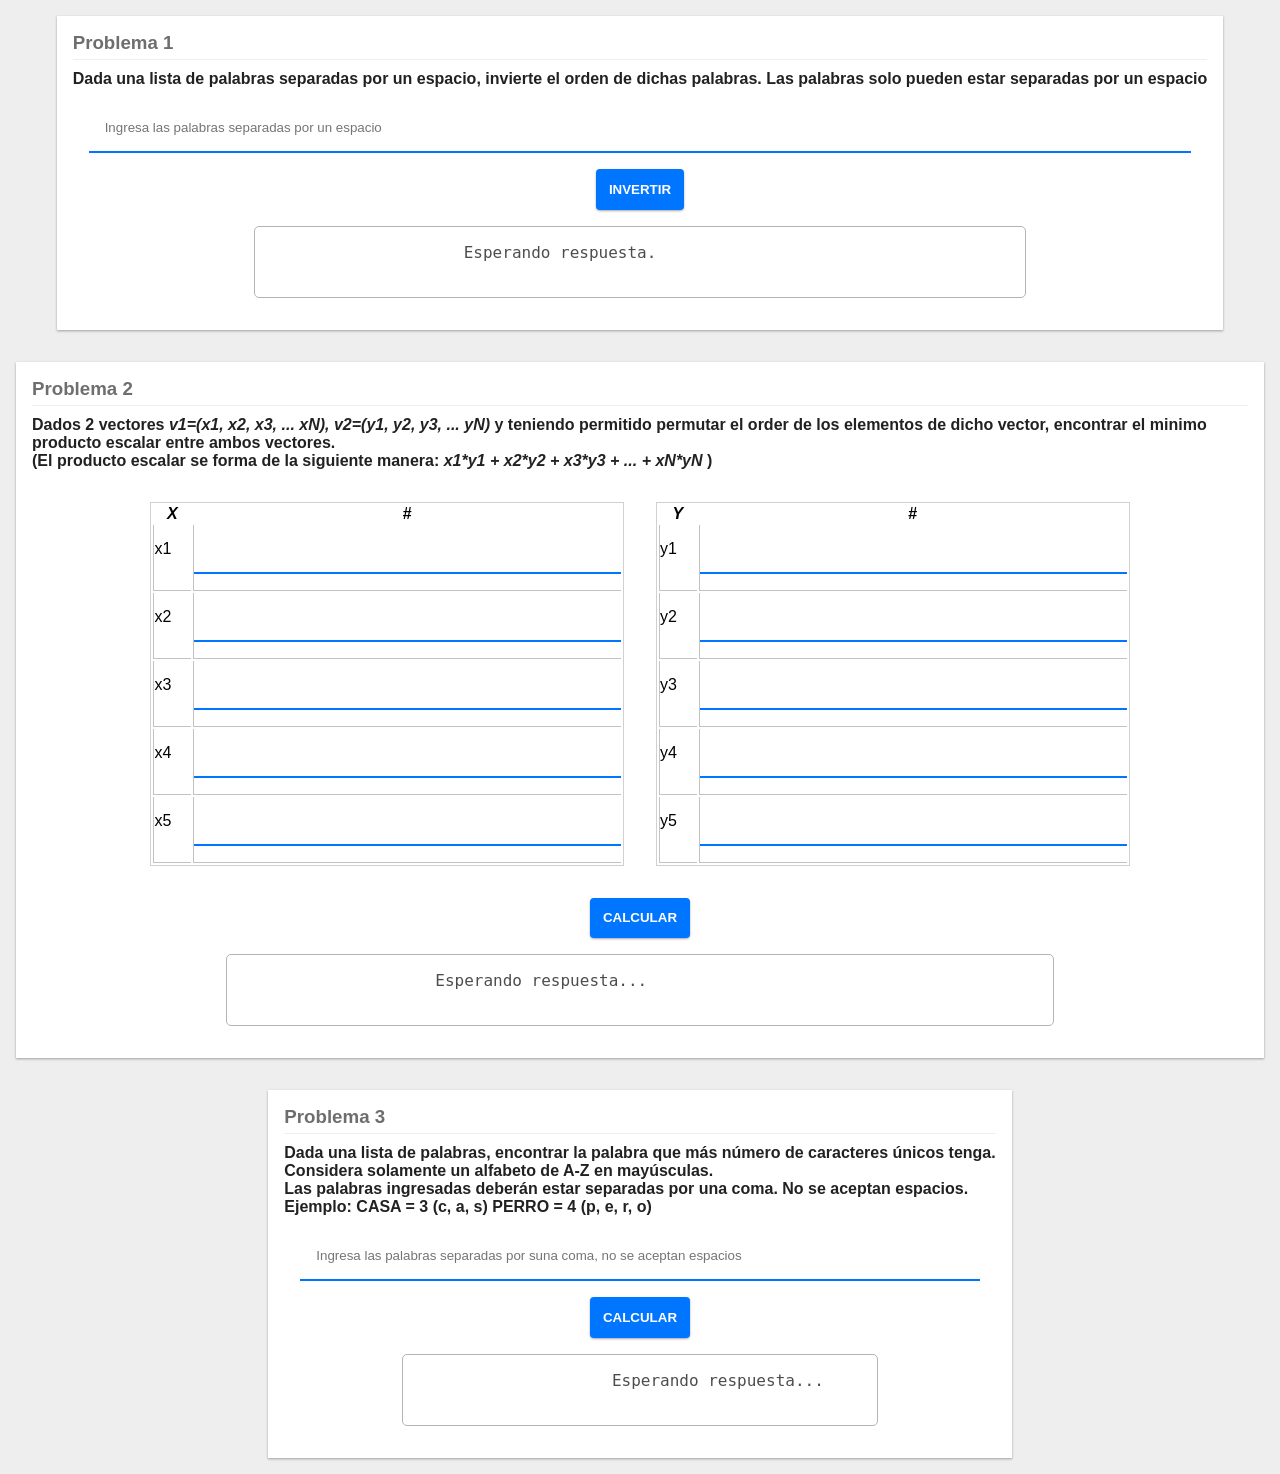
==== algoritmia.html @ 3773d782 "problema 3" ====
<!DOCTYPE html>
<html lang="es">
<head>
    <meta charset="UTF-8">
    <meta http-equiv="X-UA-Compatible" content="IE=edge">
    <meta name="viewport" content="width=device-width, initial-scale=1.0">
    <title>Ejemplo de algoritmia</title>
    <link rel="stylesheet" href="CSS/algoritmiaestilo.css">
    <link rel="stylesheet" href="CSS/favicon.css">
    <link rel="shortcut icon" type="image/png" href="img/icon.png">
</head>
<body>

    <script src="JS/algoritmiajs.js" ></script>

    <div class="container" >
        <div class="problema-container" >
            <h3 class="problema-title" >Problema 1</h3>
            <h4>Dada una lista de palabras separadas 
                por un espacio, invierte el orden de dichas
                palabras. Las palabras solo pueden estar 
                separadas por un espacio
            </h4>
            <div class="problema-content" >
                <input type="text" class="problema-input"
                placeholder="Ingresa las palabras separadas por un espacio" id="p1-input" >
                <button type="button" class="problema-button"
                style="margin-top: 1rem;" onClick="problema1()">Invertir</button>
                <pre class="problema-output" id="p1-output" >
                    Esperando respuesta.
                </pre>
            </div>
        </div>

    </div>
    
    <div class="container" >
        <div class="problema-container" >
            <h3 class="problema-title" >Problema 2</h3>
            <h4>
                Dados 2 vectores <em>v1=(x1, x2, x3, ... xN), 
                    v2=(y1, y2, y3, ... yN)  
                </em> y teniendo permitido permutar el order de los
                elementos de dicho vector, encontrar el minimo producto
                escalar entre ambos vectores.
                <br>
                (El producto escalar se forma de la siguiente manera:
                <em>x1*y1 + x2*y2 + x3*y3 + ... + xN*yN</em>
                )
            </h4>
            <div class="problema-content" >

                <div class="tablas" style="width: 100%; 
                display:flex; justify-content: center;" >
                    <table class="problema-table" style="width: 40%;" >
                        <thead>
                            <tr>
                                <th> <em>X</em> </th>
                                <th> # </th>
                            </tr>
                        </thead>
                        <tbody>
                            <tr>
                                <td>x1</td>
                                <td>
                                    <input type="number" class="problema-input" id="p2-x1" >
                                </td>
                            </tr>
                            <tr>
                                <td>x2</td>
                                <td>
                                    <input type="number" class="problema-input" id="p2-x2" >
                                </td>
                            </tr>
                            <tr>
                                <td>x3</td>
                                <td>
                                    <input type="number" class="problema-input" id="p2-x3" >
                                </td>
                            </tr>
                            <tr>
                                <td>x4</td>
                                <td>
                                    <input type="number" class="problema-input" id="p2-x4" >
                                </td>
                            </tr>
                            <tr>
                                <td>x5</td>
                                <td>
                                    <input type="number" class="problema-input" id="p2-x5" >
                                </td>
                            </tr>
                        </tbody>
                    </table>
                    <table class="problema-table" style="width: 40%;" >
                        <thead>
                            <tr>
                                <th> <em>Y</em> </th>
                                <th> # </th>
                            </tr>
                        </thead>
                        <tbody>
                            <tr>
                                <td>y1</td>
                                <td>
                                    <input type="number" class="problema-input" id="p2-y1" >
                                </td>
                            </tr>
                            <tr>
                                <td>y2</td>
                                <td>
                                    <input type="number" class="problema-input" id="p2-y2" >
                                </td>
                            </tr>
                            <tr>
                                <td>y3</td>
                                <td>
                                    <input type="number" class="problema-input" id="p2-y3" >
                                </td>
                            </tr>
                            <tr>
                                <td>y4</td>
                                <td>
                                    <input type="number" class="problema-input" id="p2-y4" >
                                </td>
                            </tr>
                            <tr>
                                <td>y5</td>
                                <td>
                                    <input type="number" class="problema-input" id="p2-y5" >
                                </td>
                            </tr>
                        </tbody>
                    </table>
                </div>

                
                <button type="button" class="problema-button"
                style="margin-top: 1rem;" onClick="problema2()">Calcular</button>
                <pre class="problema-output" id="p2-output" >
                    Esperando respuesta...
                </pre>
            </div>
        </div>

    </div>

    <div class="container" >
        <div class="problema-container" >
            <h3 class="problema-title" >Problema 3</h3>
            <h4>
                Dada una lista de palabras, encontrar la palabra que más 
                número de caracteres únicos tenga. 
                <br>
                Considera solamente un alfabeto de A-Z en mayúsculas.
                <br>
                Las palabras ingresadas deberán estar separadas por una coma.
                No se aceptan espacios.
                <br>
                Ejemplo: CASA = 3 (c, a, s)  PERRO = 4 (p, e, r, o)
            </h4>
            <div class="problema-content" >
                <input type = "text" class="problema-input"
                placeholder = "Ingresa las palabras separadas por suna coma, no se aceptan espacios" id="p3-input" onkeyup = "this.value=this.value.toUpperCase()">
                <button type="button" class="problema-button"
                style="margin-top: 1rem;" onClick="problema3()" >Calcular</button>
                <pre class="problema-output" id="p3-output" >
                    Esperando respuesta...
                </pre>
            </div>
        </div>
    </div>
</body>
</html>
---- CSS/algoritmiaestilo.css ----
*{
    font-family: 'Roboto', sans-serif;
    margin: 0;
    padding: 0;
    box-sizing: border-box;
}

body{
    margin: 0;
    padding: 0;
    background-color : #eee;
}

h3, h4{
    color:rgba(0,0,0, 0.87);
}

.container{
    width: 100%;
    padding: 1rem;
    margin: 0;
    display: flex;
    justify-content: center;
    align-items: center;
    flex-flow: column;
}

.problema-container{
    background-color: white;
    padding: 1rem;
    box-shadow: 0 1px 3px rgba(0,0,0,0.12),
     0 1px 2px rgba(0,0,0,0.24);
}

.problema-title{
    color:rgba(0,0,0,0.57);
    padding-bottom: 5px;
    margin-bottom: 10px;
    border-bottom: 1px solid #eee;
}

.problema-content{
    display: flex;
    padding: 1rem;
    justify-content: center;
    align-items: center;
    flex-flow: column;
}

input.problema-input{
    padding: 1rem;
    color:rgba(0,0,0,0.57);
    background: none;
    border: none;
    width: 100%;
    border-bottom: 2px solid rgb(0, 117, 255);
}

button.problema-button{
    border:none;
    background-color: rgb(0, 117, 255);
    color:white;
    text-transform: uppercase;
    font-weight: bold;
    padding: 0.8rem;
    border-radius: 4px;
    box-shadow: 0 1px 3px rgba(0,0,0,0.12), 
    0 1px 2px rgba(0,0,0,0.24);
}

.problema-output{
    width: 70%;
    color: rgba(0,0,0, 0.70);
    font-family: 'monospace';
    border: 1px solid #b4b4b4;
    border-radius: 5px;
    padding: 1rem;
    margin-top: 1rem;
}

table.problema-table{
    margin:1rem;
    border: 1px solid rgb(208, 208, 208);
}

td{
    border-bottom: 1px solid #c3c3c3;
    padding-bottom: 1rem;
    border-left: 1px solid #c3c3c3;
}
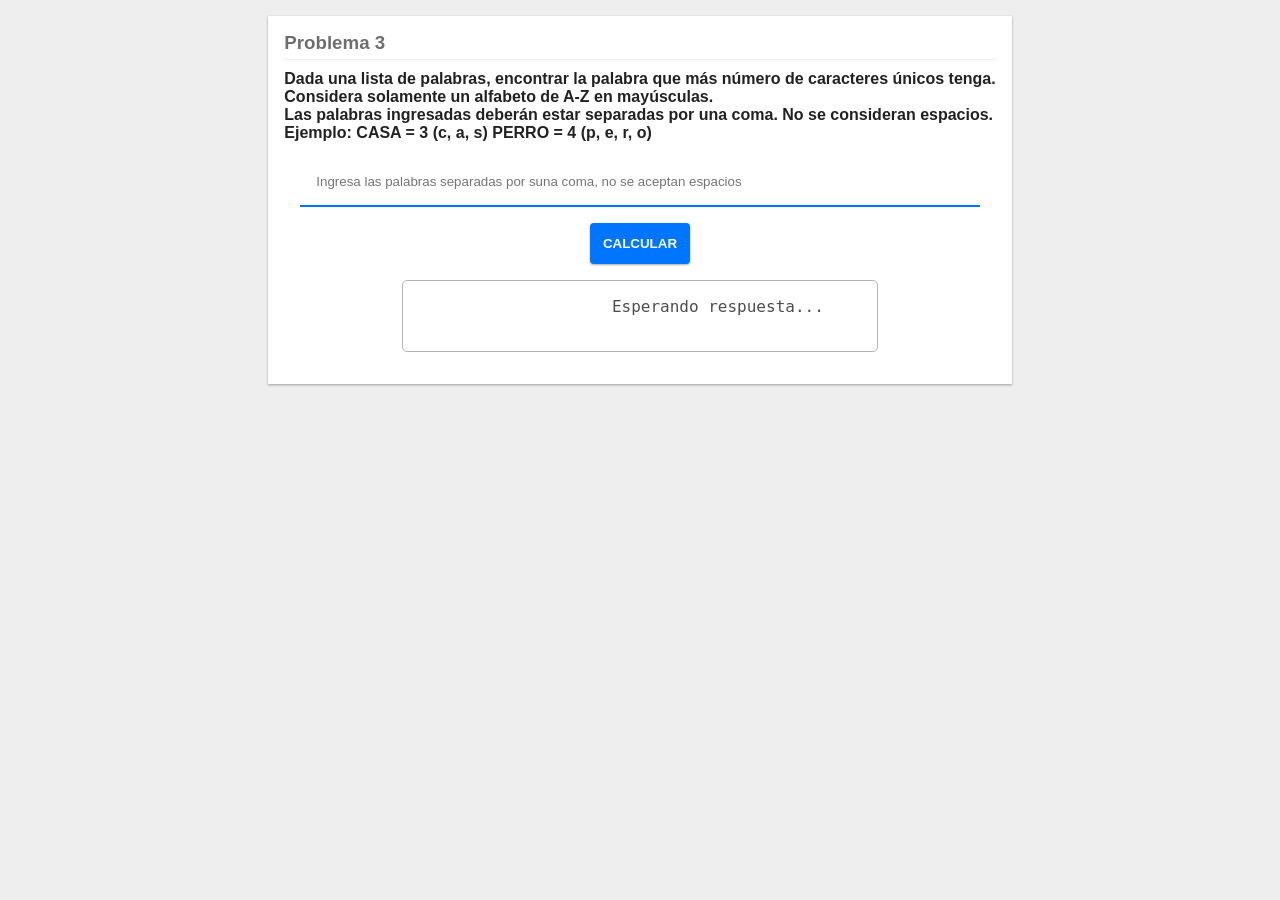
==== commit 58d86ac4: "cambi" ====
--- a/algoritmia.html
+++ b/algoritmia.html
@@ -15,138 +15,6 @@
 
     <div class="container" >
         <div class="problema-container" >
-            <h3 class="problema-title" >Problema 1</h3>
-            <h4>Dada una lista de palabras separadas 
-                por un espacio, invierte el orden de dichas
-                palabras. Las palabras solo pueden estar 
-                separadas por un espacio
-            </h4>
-            <div class="problema-content" >
-                <input type="text" class="problema-input"
-                placeholder="Ingresa las palabras separadas por un espacio" id="p1-input" >
-                <button type="button" class="problema-button"
-                style="margin-top: 1rem;" onClick="problema1()">Invertir</button>
-                <pre class="problema-output" id="p1-output" >
-                    Esperando respuesta.
-                </pre>
-            </div>
-        </div>
-
-    </div>
-    
-    <div class="container" >
-        <div class="problema-container" >
-            <h3 class="problema-title" >Problema 2</h3>
-            <h4>
-                Dados 2 vectores <em>v1=(x1, x2, x3, ... xN), 
-                    v2=(y1, y2, y3, ... yN)  
-                </em> y teniendo permitido permutar el order de los
-                elementos de dicho vector, encontrar el minimo producto
-                escalar entre ambos vectores.
-                <br>
-                (El producto escalar se forma de la siguiente manera:
-                <em>x1*y1 + x2*y2 + x3*y3 + ... + xN*yN</em>
-                )
-            </h4>
-            <div class="problema-content" >
-
-                <div class="tablas" style="width: 100%; 
-                display:flex; justify-content: center;" >
-                    <table class="problema-table" style="width: 40%;" >
-                        <thead>
-                            <tr>
-                                <th> <em>X</em> </th>
-                                <th> # </th>
-                            </tr>
-                        </thead>
-                        <tbody>
-                            <tr>
-                                <td>x1</td>
-                                <td>
-                                    <input type="number" class="problema-input" id="p2-x1" >
-                                </td>
-                            </tr>
-                            <tr>
-                                <td>x2</td>
-                                <td>
-                                    <input type="number" class="problema-input" id="p2-x2" >
-                                </td>
-                            </tr>
-                            <tr>
-                                <td>x3</td>
-                                <td>
-                                    <input type="number" class="problema-input" id="p2-x3" >
-                                </td>
-                            </tr>
-                            <tr>
-                                <td>x4</td>
-                                <td>
-                                    <input type="number" class="problema-input" id="p2-x4" >
-                                </td>
-                            </tr>
-                            <tr>
-                                <td>x5</td>
-                                <td>
-                                    <input type="number" class="problema-input" id="p2-x5" >
-                                </td>
-                            </tr>
-                        </tbody>
-                    </table>
-                    <table class="problema-table" style="width: 40%;" >
-                        <thead>
-                            <tr>
-                                <th> <em>Y</em> </th>
-                                <th> # </th>
-                            </tr>
-                        </thead>
-                        <tbody>
-                            <tr>
-                                <td>y1</td>
-                                <td>
-                                    <input type="number" class="problema-input" id="p2-y1" >
-                                </td>
-                            </tr>
-                            <tr>
-                                <td>y2</td>
-                                <td>
-                                    <input type="number" class="problema-input" id="p2-y2" >
-                                </td>
-                            </tr>
-                            <tr>
-                                <td>y3</td>
-                                <td>
-                                    <input type="number" class="problema-input" id="p2-y3" >
-                                </td>
-                            </tr>
-                            <tr>
-                                <td>y4</td>
-                                <td>
-                                    <input type="number" class="problema-input" id="p2-y4" >
-                                </td>
-                            </tr>
-                            <tr>
-                                <td>y5</td>
-                                <td>
-                                    <input type="number" class="problema-input" id="p2-y5" >
-                                </td>
-                            </tr>
-                        </tbody>
-                    </table>
-                </div>
-
-                
-                <button type="button" class="problema-button"
-                style="margin-top: 1rem;" onClick="problema2()">Calcular</button>
-                <pre class="problema-output" id="p2-output" >
-                    Esperando respuesta...
-                </pre>
-            </div>
-        </div>
-
-    </div>
-
-    <div class="container" >
-        <div class="problema-container" >
             <h3 class="problema-title" >Problema 3</h3>
             <h4>
                 Dada una lista de palabras, encontrar la palabra que más 
@@ -155,13 +23,13 @@
                 Considera solamente un alfabeto de A-Z en mayúsculas.
                 <br>
                 Las palabras ingresadas deberán estar separadas por una coma.
-                No se aceptan espacios.
+                No se consideran espacios.
                 <br>
                 Ejemplo: CASA = 3 (c, a, s)  PERRO = 4 (p, e, r, o)
             </h4>
             <div class="problema-content" >
-                <input type = "text" class="problema-input"
-                placeholder = "Ingresa las palabras separadas por suna coma, no se aceptan espacios" id="p3-input" onkeyup = "this.value=this.value.toUpperCase()">
+                <input type = "text" class="problema-input" 
+                placeholder = "Ingresa las palabras separadas por suna coma, no se aceptan espacios" id="p3-input" onkeyup = "this.value=this.value.toUpperCase()" onkeypress="return validarn(event)">
                 <button type="button" class="problema-button"
                 style="margin-top: 1rem;" onClick="problema3()" >Calcular</button>
                 <pre class="problema-output" id="p3-output" >
